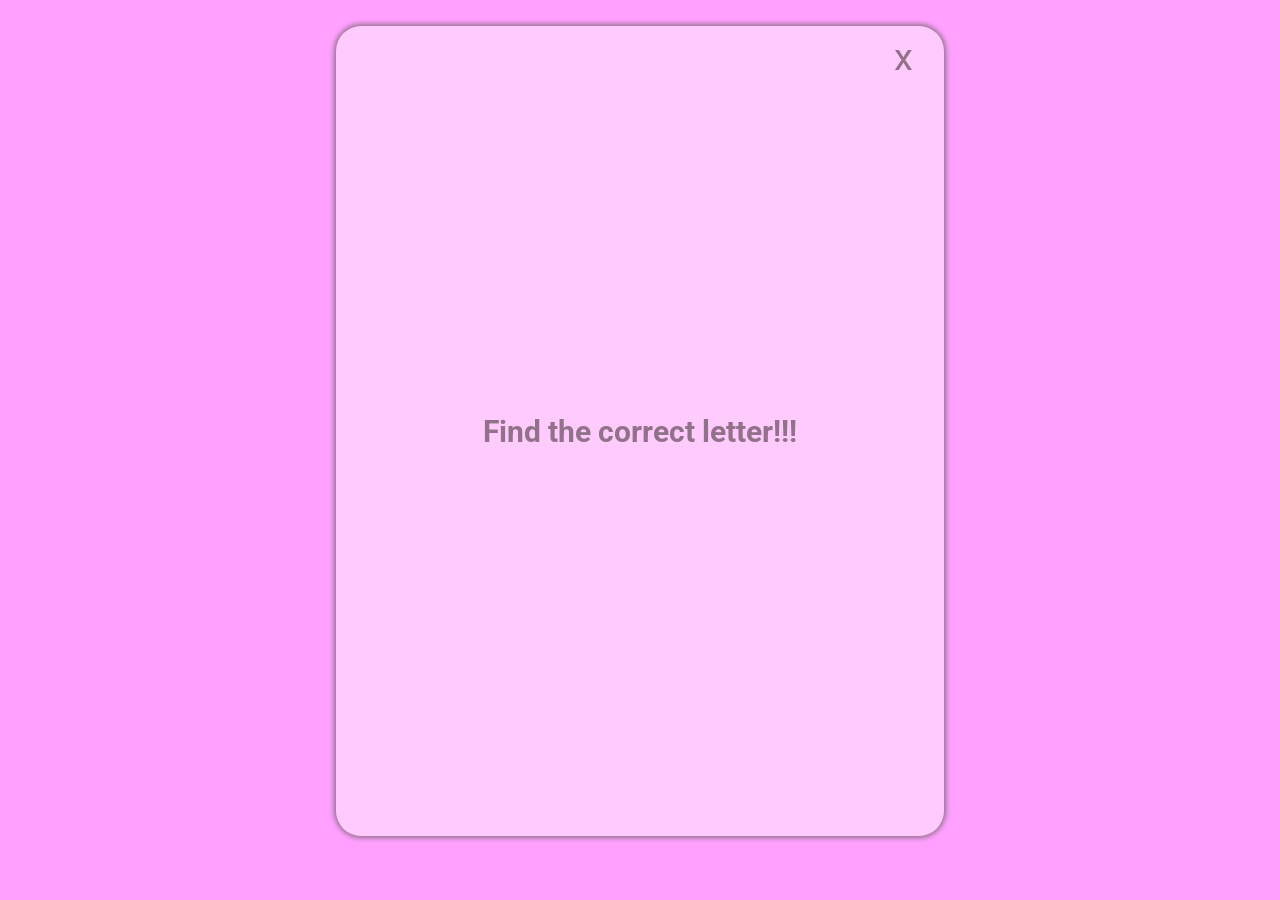
==== Pages/Letters/index.html @ 80b1204a "Finished letters section" ====
<!DOCTYPE html>
<html lang="en">

<head>
    <meta charset="UTF-8">
    <meta name="viewport" content="width=device-width, initial-scale=1.0">
    <title>Letters</title>


    <link rel="preconnect" href="https://fonts.googleapis.com">
    <link rel="preconnect" href="https://fonts.gstatic.com" crossorigin>
    <link href="https://fonts.googleapis.com/css2?family=Roboto:ital,wght@0,100..900;1,100..900&display=swap"
        rel="stylesheet">

    <link rel="stylesheet" href="style.css">
</head>

<body>
    <div id="Modal">
        <div id="Close-Button">x</div>
        <p id="letter-content">Find the correct letter!!!</p>
    </div>

    <div id="Container">
        <div class="Letter-Container">
            <img src="Images/Pink-Closed-Envelope.png" alt="Letter" class="Letter">
        </div>
        <div class="Letter-Container">
            <img src="Images/Pink-Closed-Envelope.png" alt="Letter" class="Letter">
        </div>
        <div class="Letter-Container">
            <img src="Images/Pink-Closed-Envelope.png" alt="Letter" class="Letter">
        </div>
        <div class="Letter-Container">
            <img src="Images/Pink-Closed-Envelope.png" alt="Letter" class="Letter">
        </div>
        <div class="Letter-Container">
            <img src="Images/Pink-Closed-Envelope.png" alt="Letter" class="Letter">
        </div>
        <div class="Letter-Container">
            <img src="Images/Pink-Closed-Envelope.png" alt="Letter" class="Letter">
        </div>
        <div class="Letter-Container">
            <img src="Images/Pink-Closed-Envelope.png" alt="Letter" class="Letter">
        </div>
        <div class="Letter-Container">
            <img src="Images/Pink-Closed-Envelope.png" alt="Letter" class="Letter">
        </div>
        <div class="Letter-Container">
            <img src="Images/Pink-Closed-Envelope.png" alt="Letter" class="Letter">
        </div>
    </div>


    <script src="script.js"></script>
</body>

</html>
---- Pages/Letters/style.css ----
* {
    -webkit-tap-highlight-color: transparent;
}

body {
    background-color: rgb(255, 160, 255);

    display: flex;
    justify-content: center;
}

#Container {
    display: grid;
    grid-template-columns: 1fr 1fr 1fr;
    grid-template-rows: 2fr 2fr 2fr;

    z-index: 10;

    background-color: #fc8cc0;

    position: fixed;

    height: 70%;
    max-height: 90vh;
    max-width: 90vw;
    aspect-ratio: 6 / 8;

    margin-top: 13vh;
    padding: 0px;

    border-radius: 25px;
    animation: LightsonLightsoff linear 1s alternate-reverse infinite
}

@keyframes LightsonLightsoff {
    0% {
        box-shadow: 0px 0px 10px 2px #ff1180;
    }

    50% {
        box-shadow: 0px 0px 10px 2px #ff00dd;
    }

    100% {
        box-shadow: 0px 0px 10px 2px #e100ff;
    }
}

.Letter-Container {
    align-content: center;
    text-align: center;
    position: relative;
}

.Letter {
    width: 100%;
    height: 100%;
    object-fit: contain;
    z-index: 10;
    animation: alternate-reverse floating 0.8s linear infinite;

}

@keyframes floating {
    to {
        transform: translateY(-5px);
        scale: 1.05;
    }
}




/* Message Modal */

@keyframes popUp {
    from {
        opacity: 50%;
        scale: 0;
    }

    to {
        opacity: 100%;
        scale: 1;
    }
}

@keyframes popDown {
    from {
        opacity: 100%;
        scale: 1;
    }

    to {
        opacity: 50%;
        scale: 0;
    }
}

#Modal {
    z-index: 100;

    background-color: #ffcafc;

    position: fixed;

    height: 90%;
    max-height: 90vh;
    max-width: 90vw;
    aspect-ratio: 6 / 8;

    margin-top: 2vh;
    padding: 0px;

    border-radius: 25px;

    animation: popUp normal 0.4s ease;

    box-shadow: 0px 0px 5px 2px #92718b;

    display: flex;
    flex-direction: column;
    justify-content: center;
    align-items: center;
}

#Close-Button {
    font-size: clamp(1rem, 3vw, 3rem);
    font-family: "Roboto", sans-serif;
    position: absolute;
    top: 1%;
    right: 5%;

    cursor: pointer;
    color: #92718b;
}

#Close-Button:hover {
    color: black;
}


.Show {
    display: flex !important;
}

.Hide {
    display: none !important;
}

#letter-content {
    color:#92718b ;
    font-size: clamp(10px, 20vw, 30px);
    font-family: "Roboto", sans-serif;
    font-weight: bold;

    text-align: justify;

    margin: 20px;
}
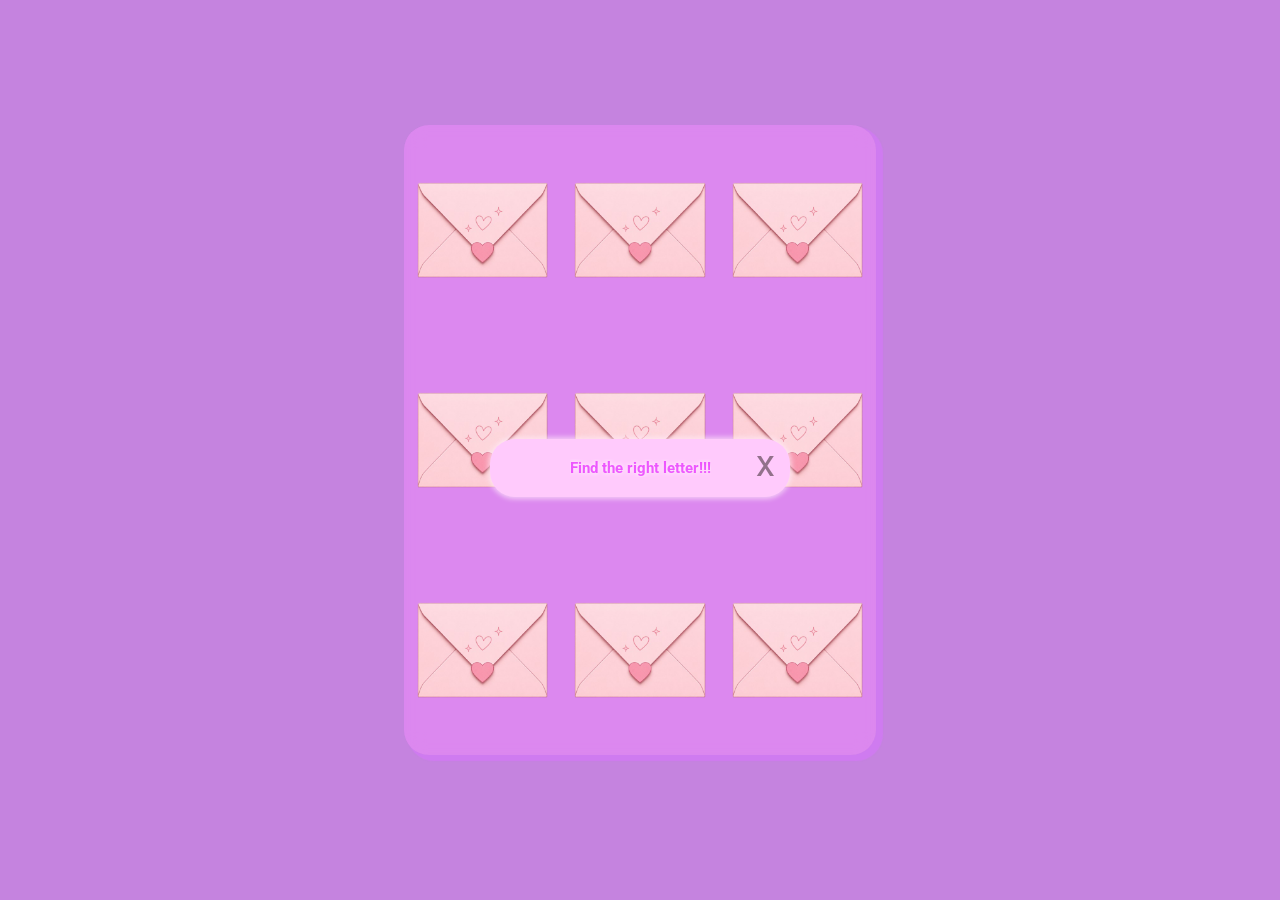
==== commit 35776919: "Finished All/Can make more improvements" ====
--- a/Pages/Letters/index.html
+++ b/Pages/Letters/index.html
@@ -16,9 +16,26 @@
 </head>
 
 <body>
+
+    <audio id="Audio" src="Audio/The night we met.mp3" loop></audio>
+    <div id="ImageRain"></div>
+
     <div id="Modal">
         <div id="Close-Button">x</div>
-        <p id="letter-content">Find the correct letter!!!</p>
+        <div id="letter-content">
+            Find the right letter!!!
+        </div>
+        <div id="Holder-Content" style="display: none;">
+            <p class="letter-text">Hey babyyy, you found the correct letterrr. I'm so, so, so proud of youuu. 💖</p>
+            <p class="letter-text">If you've made it here, it means you've been exploring every little thing I prepared, and that alone makes me smile so much. I made this not only because I love coding, but because I wanted to combine something I'm passionate about with the person I love the most. Every page, every detail, every hidden message was created while thinking about you.</p>
+            <p class="letter-text">I want you to know how much you mean to me. Sometimes words don't feel enough because no matter how many times I say 'I love you,' it still feels smaller than what I actually feel in my heart. You have become such an important part of my life, my thoughts, my happiness, and my future. Even on ordinary days, the thought of you somehow makes everything feel warmer and brighter.</p>
+            <p class="letter-text">I know there may be moments when doubts appear, moments when you wonder about things that don't even deserve your attention. So I want to say this clearly, from the deepest part of my heart: there is no one else. There has never been anyone who could take your place. You are the one I love, the one I choose, and the one I continue choosing every single day.</p>
+            <p class="letter-text">I don't want you to think that someone else is in my heart because the truth is, my heart has already found where it belongs. It belongs with you. Ikaw lang ang aking tanging iniibig, ang aking mahal ngayon, bukas, at sa mga susunod pang araw. You are not competing with anyone because there is no competition. You are already the person I want.</p>
+            <p class="letter-text">Thank you for staying with me through the good days and the difficult ones. Thank you for every laugh, every conversation, every memory, and every moment that we've shared together. Thank you for being patient with me, for understanding me, and for loving me in ways that make me feel safe and appreciated.</p>
+            <p class="letter-text">No matter how much time passes, I hope you never forget how special you are to me. I hope you always remember that somewhere out there is a person whose day instantly becomes better because of your presence. A person who smiles at your messages, thinks about your happiness, and treasures every memory made with you.</p>
+            <p class="letter-text">And if someday you ever find yourself doubting my feelings, come back to this letter and remember this: I love you dearly. I love you genuinely. I love you with all the sincerity I can give. Out of all the people in this world, it is you whom I cherish, you whom I adore, and you whom I want to continue making memories with.</p>
+            <strong style="color: rgba(255, 103, 255, 0.507);">The next passcode is 24</strong>
+        </div>
     </div>
 
     <div id="Container">
--- a/Pages/Letters/style.css
+++ b/Pages/Letters/style.css
@@ -3,7 +3,7 @@
 }
 
 body {
-    background-color: rgb(255, 160, 255);
+    background-color: rgb(197, 131, 223);
 
     display: flex;
     justify-content: center;
@@ -16,7 +16,7 @@
 
     z-index: 10;
 
-    background-color: #fc8cc0;
+    background-color: #ef8cfc8c;
 
     position: fixed;
 
@@ -29,24 +29,14 @@
     padding: 0px;
 
     border-radius: 25px;
-    animation: LightsonLightsoff linear 1s alternate-reverse infinite
+    box-shadow: 5px 4px 1px 2px #d874ff8a;
+
+    backdrop-filter: blur(10px);
 }
 
-@keyframes LightsonLightsoff {
-    0% {
-        box-shadow: 0px 0px 10px 2px #ff1180;
-    }
-
-    50% {
-        box-shadow: 0px 0px 10px 2px #ff00dd;
-    }
-
-    100% {
-        box-shadow: 0px 0px 10px 2px #e100ff;
-    }
-}
 
 .Letter-Container {
+    user-select: none;
     align-content: center;
     text-align: center;
     position: relative;
@@ -75,13 +65,11 @@
 
 @keyframes popUp {
     from {
-        opacity: 50%;
-        scale: 0;
+        opacity: 0%;
     }
 
     to {
         opacity: 100%;
-        scale: 1;
     }
 }
 
@@ -104,10 +92,14 @@
 
     position: fixed;
 
-    height: 90%;
-    max-height: 90vh;
-    max-width: 90vw;
-    aspect-ratio: 6 / 8;
+    top: 50%;
+    left: 50%;
+    transform: translate(-50%, -50%);
+
+    width: 90%;
+    height: auto;
+    max-height: 70vh;
+    max-width: 300px;
 
     margin-top: 2vh;
     padding: 0px;
@@ -116,12 +108,13 @@
 
     animation: popUp normal 0.4s ease;
 
-    box-shadow: 0px 0px 5px 2px #92718b;
+    box-shadow: 0px 0px 5px 2px #ffedfba9;
 
     display: flex;
     flex-direction: column;
     justify-content: center;
     align-items: center;
+    container-type: inline-size;
 }
 
 #Close-Button {
@@ -133,6 +126,7 @@
 
     cursor: pointer;
     color: #92718b;
+    user-select: none;
 }
 
 #Close-Button:hover {
@@ -149,12 +143,52 @@
 }
 
 #letter-content {
-    color:#92718b ;
-    font-size: clamp(10px, 20vw, 30px);
+    user-select: none;
+    color:#e100ff9a ;
+    text-shadow: 0px 0px 5px #fffdff;
+    font-size: 5cqw;
+    overflow: auto;
+    scrollbar-width: none;
     font-family: "Roboto", sans-serif;
     font-weight: bold;
 
     text-align: justify;
 
     margin: 20px;
+}
+
+#letter-content::-webkit-scrollbar {
+  display: none; /* Hides it in Chrome, Safari, and Edge */
+}
+
+/*Background rain*/
+
+#ImageRain {
+    position: fixed;
+    inset: 0;
+    overflow: hidden;
+    pointer-events: none;
+    z-index: -1;
+    user-select: none;
+}
+
+.rain-image {
+    position: absolute;
+    top: -150px;
+
+    animation: fall linear forwards;
+}
+
+@keyframes fall {
+    from {
+        transform: translate(0, 0) rotate(0deg);
+        
+    }
+
+    to {
+        transform: translate(
+            var(--drift),
+            calc(100vh + 200px)
+        ) rotate(360deg);
+    }
 }
